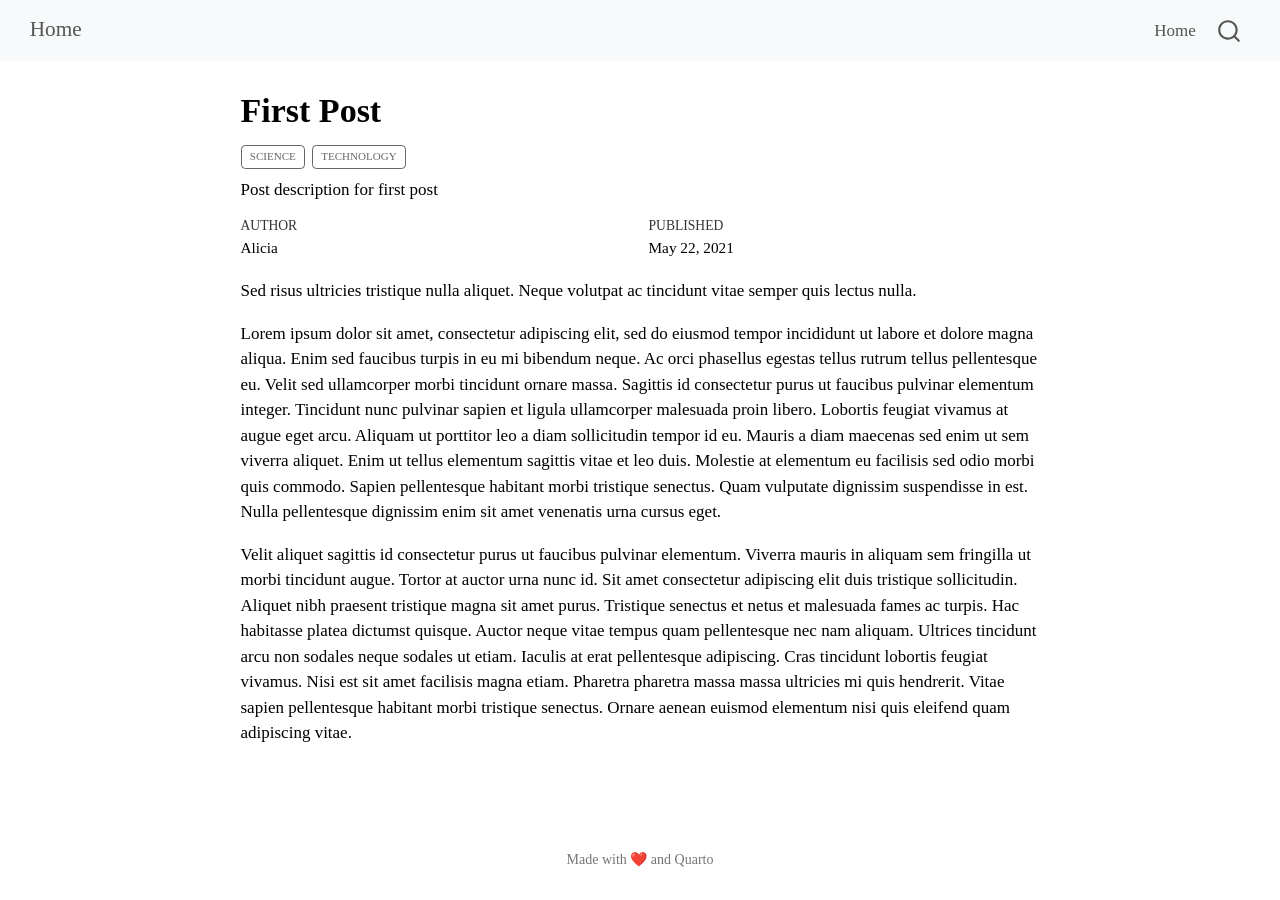
==== blog/first-post/index.html @ 9efdd759 "Built site for gh-pages" ====
<!DOCTYPE html>
<html xmlns="http://www.w3.org/1999/xhtml" lang="en" xml:lang="en"><head>

<meta charset="utf-8">
<meta name="generator" content="quarto-1.5.57">

<meta name="viewport" content="width=device-width, initial-scale=1.0, user-scalable=yes">

<meta name="author" content="Alicia">
<meta name="dcterms.date" content="2021-05-22">
<meta name="description" content="Post description for first post">

<title>First Post – Home</title>
<style>
code{white-space: pre-wrap;}
span.smallcaps{font-variant: small-caps;}
div.columns{display: flex; gap: min(4vw, 1.5em);}
div.column{flex: auto; overflow-x: auto;}
div.hanging-indent{margin-left: 1.5em; text-indent: -1.5em;}
ul.task-list{list-style: none;}
ul.task-list li input[type="checkbox"] {
  width: 0.8em;
  margin: 0 0.8em 0.2em -1em; /* quarto-specific, see https://github.com/quarto-dev/quarto-cli/issues/4556 */ 
  vertical-align: middle;
}
</style>


<script src="../../site_libs/quarto-nav/quarto-nav.js"></script>
<script src="../../site_libs/quarto-nav/headroom.min.js"></script>
<script src="../../site_libs/clipboard/clipboard.min.js"></script>
<script src="../../site_libs/quarto-search/autocomplete.umd.js"></script>
<script src="../../site_libs/quarto-search/fuse.min.js"></script>
<script src="../../site_libs/quarto-search/quarto-search.js"></script>
<meta name="quarto:offset" content="../../">
<script src="../../site_libs/quarto-html/quarto.js"></script>
<script src="../../site_libs/quarto-html/popper.min.js"></script>
<script src="../../site_libs/quarto-html/tippy.umd.min.js"></script>
<script src="../../site_libs/quarto-html/anchor.min.js"></script>
<link href="../../site_libs/quarto-html/tippy.css" rel="stylesheet">
<link href="../../site_libs/quarto-html/quarto-syntax-highlighting.css" rel="stylesheet" id="quarto-text-highlighting-styles">
<script src="../../site_libs/bootstrap/bootstrap.min.js"></script>
<link href="../../site_libs/bootstrap/bootstrap-icons.css" rel="stylesheet">
<link href="../../site_libs/bootstrap/bootstrap.min.css" rel="stylesheet" id="quarto-bootstrap" data-mode="light">
<script id="quarto-search-options" type="application/json">{
  "location": "navbar",
  "copy-button": false,
  "collapse-after": 3,
  "panel-placement": "end",
  "type": "overlay",
  "limit": 50,
  "keyboard-shortcut": [
    "f",
    "/",
    "s"
  ],
  "show-item-context": false,
  "language": {
    "search-no-results-text": "No results",
    "search-matching-documents-text": "matching documents",
    "search-copy-link-title": "Copy link to search",
    "search-hide-matches-text": "Hide additional matches",
    "search-more-match-text": "more match in this document",
    "search-more-matches-text": "more matches in this document",
    "search-clear-button-title": "Clear",
    "search-text-placeholder": "",
    "search-detached-cancel-button-title": "Cancel",
    "search-submit-button-title": "Submit",
    "search-label": "Search"
  }
}</script>


<meta property="og:title" content="First Post – Home">
<meta property="og:description" content="Post description for first post">
<meta property="og:image" content="cover.jpg">
<meta property="og:site_name" content="Home">
</head>

<body class="nav-fixed fullcontent">

<div id="quarto-search-results"></div>
  <header id="quarto-header" class="headroom fixed-top">
    <nav class="navbar navbar-expand-lg " data-bs-theme="dark">
      <div class="navbar-container container-fluid">
      <div class="navbar-brand-container mx-auto">
    <a class="navbar-brand" href="../../index.html">
    <span class="navbar-title">Home</span>
    </a>
  </div>
            <div id="quarto-search" class="" title="Search"></div>
          <button class="navbar-toggler" type="button" data-bs-toggle="collapse" data-bs-target="#navbarCollapse" aria-controls="navbarCollapse" role="menu" aria-expanded="false" aria-label="Toggle navigation" onclick="if (window.quartoToggleHeadroom) { window.quartoToggleHeadroom(); }">
  <span class="navbar-toggler-icon"></span>
</button>
          <div class="collapse navbar-collapse" id="navbarCollapse">
            <ul class="navbar-nav navbar-nav-scroll ms-auto">
  <li class="nav-item">
    <a class="nav-link" href="../../index.html"> 
<span class="menu-text">Home</span></a>
  </li>  
</ul>
          </div> <!-- /navcollapse -->
            <div class="quarto-navbar-tools">
</div>
      </div> <!-- /container-fluid -->
    </nav>
</header>
<!-- content -->
<div id="quarto-content" class="quarto-container page-columns page-rows-contents page-layout-article page-navbar">
<!-- sidebar -->
<!-- margin-sidebar -->
    
<!-- main -->
<main class="content" id="quarto-document-content">

<header id="title-block-header" class="quarto-title-block default">
<div class="quarto-title">
<h1 class="title">First Post</h1>
  <div class="quarto-categories">
    <div class="quarto-category">Science</div>
    <div class="quarto-category">Technology</div>
  </div>
  </div>

<div>
  <div class="description">
    Post description for first post
  </div>
</div>


<div class="quarto-title-meta">

    <div>
    <div class="quarto-title-meta-heading">Author</div>
    <div class="quarto-title-meta-contents">
             <p>Alicia </p>
          </div>
  </div>
    
    <div>
    <div class="quarto-title-meta-heading">Published</div>
    <div class="quarto-title-meta-contents">
      <p class="date">May 22, 2021</p>
    </div>
  </div>
  
    
  </div>
  


</header>


<p>Sed risus ultricies tristique nulla aliquet. Neque volutpat ac tincidunt vitae semper quis lectus nulla.</p>
<p>Lorem ipsum dolor sit amet, consectetur adipiscing elit, sed do eiusmod tempor incididunt ut labore et dolore magna aliqua. Enim sed faucibus turpis in eu mi bibendum neque. Ac orci phasellus egestas tellus rutrum tellus pellentesque eu. Velit sed ullamcorper morbi tincidunt ornare massa. Sagittis id consectetur purus ut faucibus pulvinar elementum integer. Tincidunt nunc pulvinar sapien et ligula ullamcorper malesuada proin libero. Lobortis feugiat vivamus at augue eget arcu. Aliquam ut porttitor leo a diam sollicitudin tempor id eu. Mauris a diam maecenas sed enim ut sem viverra aliquet. Enim ut tellus elementum sagittis vitae et leo duis. Molestie at elementum eu facilisis sed odio morbi quis commodo. Sapien pellentesque habitant morbi tristique senectus. Quam vulputate dignissim suspendisse in est. Nulla pellentesque dignissim enim sit amet venenatis urna cursus eget.</p>
<p>Velit aliquet sagittis id consectetur purus ut faucibus pulvinar elementum. Viverra mauris in aliquam sem fringilla ut morbi tincidunt augue. Tortor at auctor urna nunc id. Sit amet consectetur adipiscing elit duis tristique sollicitudin. Aliquet nibh praesent tristique magna sit amet purus. Tristique senectus et netus et malesuada fames ac turpis. Hac habitasse platea dictumst quisque. Auctor neque vitae tempus quam pellentesque nec nam aliquam. Ultrices tincidunt arcu non sodales neque sodales ut etiam. Iaculis at erat pellentesque adipiscing. Cras tincidunt lobortis feugiat vivamus. Nisi est sit amet facilisis magna etiam. Pharetra pharetra massa massa ultricies mi quis hendrerit. Vitae sapien pellentesque habitant morbi tristique senectus. Ornare aenean euismod elementum nisi quis eleifend quam adipiscing vitae.</p>



</main> <!-- /main -->
<script id="quarto-html-after-body" type="application/javascript">
window.document.addEventListener("DOMContentLoaded", function (event) {
  const toggleBodyColorMode = (bsSheetEl) => {
    const mode = bsSheetEl.getAttribute("data-mode");
    const bodyEl = window.document.querySelector("body");
    if (mode === "dark") {
      bodyEl.classList.add("quarto-dark");
      bodyEl.classList.remove("quarto-light");
    } else {
      bodyEl.classList.add("quarto-light");
      bodyEl.classList.remove("quarto-dark");
    }
  }
  const toggleBodyColorPrimary = () => {
    const bsSheetEl = window.document.querySelector("link#quarto-bootstrap");
    if (bsSheetEl) {
      toggleBodyColorMode(bsSheetEl);
    }
  }
  toggleBodyColorPrimary();  
  const icon = "";
  const anchorJS = new window.AnchorJS();
  anchorJS.options = {
    placement: 'right',
    icon: icon
  };
  anchorJS.add('.anchored');
  const isCodeAnnotation = (el) => {
    for (const clz of el.classList) {
      if (clz.startsWith('code-annotation-')) {                     
        return true;
      }
    }
    return false;
  }
  const onCopySuccess = function(e) {
    // button target
    const button = e.trigger;
    // don't keep focus
    button.blur();
    // flash "checked"
    button.classList.add('code-copy-button-checked');
    var currentTitle = button.getAttribute("title");
    button.setAttribute("title", "Copied!");
    let tooltip;
    if (window.bootstrap) {
      button.setAttribute("data-bs-toggle", "tooltip");
      button.setAttribute("data-bs-placement", "left");
      button.setAttribute("data-bs-title", "Copied!");
      tooltip = new bootstrap.Tooltip(button, 
        { trigger: "manual", 
          customClass: "code-copy-button-tooltip",
          offset: [0, -8]});
      tooltip.show();    
    }
    setTimeout(function() {
      if (tooltip) {
        tooltip.hide();
        button.removeAttribute("data-bs-title");
        button.removeAttribute("data-bs-toggle");
        button.removeAttribute("data-bs-placement");
      }
      button.setAttribute("title", currentTitle);
      button.classList.remove('code-copy-button-checked');
    }, 1000);
    // clear code selection
    e.clearSelection();
  }
  const getTextToCopy = function(trigger) {
      const codeEl = trigger.previousElementSibling.cloneNode(true);
      for (const childEl of codeEl.children) {
        if (isCodeAnnotation(childEl)) {
          childEl.remove();
        }
      }
      return codeEl.innerText;
  }
  const clipboard = new window.ClipboardJS('.code-copy-button:not([data-in-quarto-modal])', {
    text: getTextToCopy
  });
  clipboard.on('success', onCopySuccess);
  if (window.document.getElementById('quarto-embedded-source-code-modal')) {
    // For code content inside modals, clipBoardJS needs to be initialized with a container option
    // TODO: Check when it could be a function (https://github.com/zenorocha/clipboard.js/issues/860)
    const clipboardModal = new window.ClipboardJS('.code-copy-button[data-in-quarto-modal]', {
      text: getTextToCopy,
      container: window.document.getElementById('quarto-embedded-source-code-modal')
    });
    clipboardModal.on('success', onCopySuccess);
  }
    var localhostRegex = new RegExp(/^(?:http|https):\/\/localhost\:?[0-9]*\//);
    var mailtoRegex = new RegExp(/^mailto:/);
      var filterRegex = new RegExp('/' + window.location.host + '/');
    var isInternal = (href) => {
        return filterRegex.test(href) || localhostRegex.test(href) || mailtoRegex.test(href);
    }
    // Inspect non-navigation links and adorn them if external
 	var links = window.document.querySelectorAll('a[href]:not(.nav-link):not(.navbar-brand):not(.toc-action):not(.sidebar-link):not(.sidebar-item-toggle):not(.pagination-link):not(.no-external):not([aria-hidden]):not(.dropdown-item):not(.quarto-navigation-tool):not(.about-link)');
    for (var i=0; i<links.length; i++) {
      const link = links[i];
      if (!isInternal(link.href)) {
        // undo the damage that might have been done by quarto-nav.js in the case of
        // links that we want to consider external
        if (link.dataset.originalHref !== undefined) {
          link.href = link.dataset.originalHref;
        }
      }
    }
  function tippyHover(el, contentFn, onTriggerFn, onUntriggerFn) {
    const config = {
      allowHTML: true,
      maxWidth: 500,
      delay: 100,
      arrow: false,
      appendTo: function(el) {
          return el.parentElement;
      },
      interactive: true,
      interactiveBorder: 10,
      theme: 'quarto',
      placement: 'bottom-start',
    };
    if (contentFn) {
      config.content = contentFn;
    }
    if (onTriggerFn) {
      config.onTrigger = onTriggerFn;
    }
    if (onUntriggerFn) {
      config.onUntrigger = onUntriggerFn;
    }
    window.tippy(el, config); 
  }
  const noterefs = window.document.querySelectorAll('a[role="doc-noteref"]');
  for (var i=0; i<noterefs.length; i++) {
    const ref = noterefs[i];
    tippyHover(ref, function() {
      // use id or data attribute instead here
      let href = ref.getAttribute('data-footnote-href') || ref.getAttribute('href');
      try { href = new URL(href).hash; } catch {}
      const id = href.replace(/^#\/?/, "");
      const note = window.document.getElementById(id);
      if (note) {
        return note.innerHTML;
      } else {
        return "";
      }
    });
  }
  const xrefs = window.document.querySelectorAll('a.quarto-xref');
  const processXRef = (id, note) => {
    // Strip column container classes
    const stripColumnClz = (el) => {
      el.classList.remove("page-full", "page-columns");
      if (el.children) {
        for (const child of el.children) {
          stripColumnClz(child);
        }
      }
    }
    stripColumnClz(note)
    if (id === null || id.startsWith('sec-')) {
      // Special case sections, only their first couple elements
      const container = document.createElement("div");
      if (note.children && note.children.length > 2) {
        container.appendChild(note.children[0].cloneNode(true));
        for (let i = 1; i < note.children.length; i++) {
          const child = note.children[i];
          if (child.tagName === "P" && child.innerText === "") {
            continue;
          } else {
            container.appendChild(child.cloneNode(true));
            break;
          }
        }
        if (window.Quarto?.typesetMath) {
          window.Quarto.typesetMath(container);
        }
        return container.innerHTML
      } else {
        if (window.Quarto?.typesetMath) {
          window.Quarto.typesetMath(note);
        }
        return note.innerHTML;
      }
    } else {
      // Remove any anchor links if they are present
      const anchorLink = note.querySelector('a.anchorjs-link');
      if (anchorLink) {
        anchorLink.remove();
      }
      if (window.Quarto?.typesetMath) {
        window.Quarto.typesetMath(note);
      }
      // TODO in 1.5, we should make sure this works without a callout special case
      if (note.classList.contains("callout")) {
        return note.outerHTML;
      } else {
        return note.innerHTML;
      }
    }
  }
  for (var i=0; i<xrefs.length; i++) {
    const xref = xrefs[i];
    tippyHover(xref, undefined, function(instance) {
      instance.disable();
      let url = xref.getAttribute('href');
      let hash = undefined; 
      if (url.startsWith('#')) {
        hash = url;
      } else {
        try { hash = new URL(url).hash; } catch {}
      }
      if (hash) {
        const id = hash.replace(/^#\/?/, "");
        const note = window.document.getElementById(id);
        if (note !== null) {
          try {
            const html = processXRef(id, note.cloneNode(true));
            instance.setContent(html);
          } finally {
            instance.enable();
            instance.show();
          }
        } else {
          // See if we can fetch this
          fetch(url.split('#')[0])
          .then(res => res.text())
          .then(html => {
            const parser = new DOMParser();
            const htmlDoc = parser.parseFromString(html, "text/html");
            const note = htmlDoc.getElementById(id);
            if (note !== null) {
              const html = processXRef(id, note);
              instance.setContent(html);
            } 
          }).finally(() => {
            instance.enable();
            instance.show();
          });
        }
      } else {
        // See if we can fetch a full url (with no hash to target)
        // This is a special case and we should probably do some content thinning / targeting
        fetch(url)
        .then(res => res.text())
        .then(html => {
          const parser = new DOMParser();
          const htmlDoc = parser.parseFromString(html, "text/html");
          const note = htmlDoc.querySelector('main.content');
          if (note !== null) {
            // This should only happen for chapter cross references
            // (since there is no id in the URL)
            // remove the first header
            if (note.children.length > 0 && note.children[0].tagName === "HEADER") {
              note.children[0].remove();
            }
            const html = processXRef(null, note);
            instance.setContent(html);
          } 
        }).finally(() => {
          instance.enable();
          instance.show();
        });
      }
    }, function(instance) {
    });
  }
      let selectedAnnoteEl;
      const selectorForAnnotation = ( cell, annotation) => {
        let cellAttr = 'data-code-cell="' + cell + '"';
        let lineAttr = 'data-code-annotation="' +  annotation + '"';
        const selector = 'span[' + cellAttr + '][' + lineAttr + ']';
        return selector;
      }
      const selectCodeLines = (annoteEl) => {
        const doc = window.document;
        const targetCell = annoteEl.getAttribute("data-target-cell");
        const targetAnnotation = annoteEl.getAttribute("data-target-annotation");
        const annoteSpan = window.document.querySelector(selectorForAnnotation(targetCell, targetAnnotation));
        const lines = annoteSpan.getAttribute("data-code-lines").split(",");
        const lineIds = lines.map((line) => {
          return targetCell + "-" + line;
        })
        let top = null;
        let height = null;
        let parent = null;
        if (lineIds.length > 0) {
            //compute the position of the single el (top and bottom and make a div)
            const el = window.document.getElementById(lineIds[0]);
            top = el.offsetTop;
            height = el.offsetHeight;
            parent = el.parentElement.parentElement;
          if (lineIds.length > 1) {
            const lastEl = window.document.getElementById(lineIds[lineIds.length - 1]);
            const bottom = lastEl.offsetTop + lastEl.offsetHeight;
            height = bottom - top;
          }
          if (top !== null && height !== null && parent !== null) {
            // cook up a div (if necessary) and position it 
            let div = window.document.getElementById("code-annotation-line-highlight");
            if (div === null) {
              div = window.document.createElement("div");
              div.setAttribute("id", "code-annotation-line-highlight");
              div.style.position = 'absolute';
              parent.appendChild(div);
            }
            div.style.top = top - 2 + "px";
            div.style.height = height + 4 + "px";
            div.style.left = 0;
            let gutterDiv = window.document.getElementById("code-annotation-line-highlight-gutter");
            if (gutterDiv === null) {
              gutterDiv = window.document.createElement("div");
              gutterDiv.setAttribute("id", "code-annotation-line-highlight-gutter");
              gutterDiv.style.position = 'absolute';
              const codeCell = window.document.getElementById(targetCell);
              const gutter = codeCell.querySelector('.code-annotation-gutter');
              gutter.appendChild(gutterDiv);
            }
            gutterDiv.style.top = top - 2 + "px";
            gutterDiv.style.height = height + 4 + "px";
          }
          selectedAnnoteEl = annoteEl;
        }
      };
      const unselectCodeLines = () => {
        const elementsIds = ["code-annotation-line-highlight", "code-annotation-line-highlight-gutter"];
        elementsIds.forEach((elId) => {
          const div = window.document.getElementById(elId);
          if (div) {
            div.remove();
          }
        });
        selectedAnnoteEl = undefined;
      };
        // Handle positioning of the toggle
    window.addEventListener(
      "resize",
      throttle(() => {
        elRect = undefined;
        if (selectedAnnoteEl) {
          selectCodeLines(selectedAnnoteEl);
        }
      }, 10)
    );
    function throttle(fn, ms) {
    let throttle = false;
    let timer;
      return (...args) => {
        if(!throttle) { // first call gets through
            fn.apply(this, args);
            throttle = true;
        } else { // all the others get throttled
            if(timer) clearTimeout(timer); // cancel #2
            timer = setTimeout(() => {
              fn.apply(this, args);
              timer = throttle = false;
            }, ms);
        }
      };
    }
      // Attach click handler to the DT
      const annoteDls = window.document.querySelectorAll('dt[data-target-cell]');
      for (const annoteDlNode of annoteDls) {
        annoteDlNode.addEventListener('click', (event) => {
          const clickedEl = event.target;
          if (clickedEl !== selectedAnnoteEl) {
            unselectCodeLines();
            const activeEl = window.document.querySelector('dt[data-target-cell].code-annotation-active');
            if (activeEl) {
              activeEl.classList.remove('code-annotation-active');
            }
            selectCodeLines(clickedEl);
            clickedEl.classList.add('code-annotation-active');
          } else {
            // Unselect the line
            unselectCodeLines();
            clickedEl.classList.remove('code-annotation-active');
          }
        });
      }
  const findCites = (el) => {
    const parentEl = el.parentElement;
    if (parentEl) {
      const cites = parentEl.dataset.cites;
      if (cites) {
        return {
          el,
          cites: cites.split(' ')
        };
      } else {
        return findCites(el.parentElement)
      }
    } else {
      return undefined;
    }
  };
  var bibliorefs = window.document.querySelectorAll('a[role="doc-biblioref"]');
  for (var i=0; i<bibliorefs.length; i++) {
    const ref = bibliorefs[i];
    const citeInfo = findCites(ref);
    if (citeInfo) {
      tippyHover(citeInfo.el, function() {
        var popup = window.document.createElement('div');
        citeInfo.cites.forEach(function(cite) {
          var citeDiv = window.document.createElement('div');
          citeDiv.classList.add('hanging-indent');
          citeDiv.classList.add('csl-entry');
          var biblioDiv = window.document.getElementById('ref-' + cite);
          if (biblioDiv) {
            citeDiv.innerHTML = biblioDiv.innerHTML;
          }
          popup.appendChild(citeDiv);
        });
        return popup.innerHTML;
      });
    }
  }
});
</script>
</div> <!-- /content -->
<footer class="footer">
  <div class="nav-footer">
    <div class="nav-footer-left">
      &nbsp;
    </div>   
    <div class="nav-footer-center">
<p>Made with ❤️ and Quarto</p>
</div>
    <div class="nav-footer-right">
      &nbsp;
    </div>
  </div>
</footer>




</body></html>
---- site_libs/quarto-html/tippy.css ----
.tippy-box[data-animation=fade][data-state=hidden]{opacity:0}[data-tippy-root]{max-width:calc(100vw - 10px)}.tippy-box{position:relative;background-color:#333;color:#fff;border-radius:4px;font-size:14px;line-height:1.4;white-space:normal;outline:0;transition-property:transform,visibility,opacity}.tippy-box[data-placement^=top]>.tippy-arrow{bottom:0}.tippy-box[data-placement^=top]>.tippy-arrow:before{bottom:-7px;left:0;border-width:8px 8px 0;border-top-color:initial;transform-origin:center top}.tippy-box[data-placement^=bottom]>.tippy-arrow{top:0}.tippy-box[data-placement^=bottom]>.tippy-arrow:before{top:-7px;left:0;border-width:0 8px 8px;border-bottom-color:initial;transform-origin:center bottom}.tippy-box[data-placement^=left]>.tippy-arrow{right:0}.tippy-box[data-placement^=left]>.tippy-arrow:before{border-width:8px 0 8px 8px;border-left-color:initial;right:-7px;transform-origin:center left}.tippy-box[data-placement^=right]>.tippy-arrow{left:0}.tippy-box[data-placement^=right]>.tippy-arrow:before{left:-7px;border-width:8px 8px 8px 0;border-right-color:initial;transform-origin:center right}.tippy-box[data-inertia][data-state=visible]{transition-timing-function:cubic-bezier(.54,1.5,.38,1.11)}.tippy-arrow{width:16px;height:16px;color:#333}.tippy-arrow:before{content:"";position:absolute;border-color:transparent;border-style:solid}.tippy-content{position:relative;padding:5px 9px;z-index:1}
---- site_libs/quarto-html/quarto-syntax-highlighting.css ----
/* quarto syntax highlight colors */
:root {
  --quarto-hl-ot-color: #003B4F;
  --quarto-hl-at-color: #657422;
  --quarto-hl-ss-color: #20794D;
  --quarto-hl-an-color: #5E5E5E;
  --quarto-hl-fu-color: #4758AB;
  --quarto-hl-st-color: #20794D;
  --quarto-hl-cf-color: #003B4F;
  --quarto-hl-op-color: #5E5E5E;
  --quarto-hl-er-color: #AD0000;
  --quarto-hl-bn-color: #AD0000;
  --quarto-hl-al-color: #AD0000;
  --quarto-hl-va-color: #111111;
  --quarto-hl-bu-color: inherit;
  --quarto-hl-ex-color: inherit;
  --quarto-hl-pp-color: #AD0000;
  --quarto-hl-in-color: #5E5E5E;
  --quarto-hl-vs-color: #20794D;
  --quarto-hl-wa-color: #5E5E5E;
  --quarto-hl-do-color: #5E5E5E;
  --quarto-hl-im-color: #00769E;
  --quarto-hl-ch-color: #20794D;
  --quarto-hl-dt-color: #AD0000;
  --quarto-hl-fl-color: #AD0000;
  --quarto-hl-co-color: #5E5E5E;
  --quarto-hl-cv-color: #5E5E5E;
  --quarto-hl-cn-color: #8f5902;
  --quarto-hl-sc-color: #5E5E5E;
  --quarto-hl-dv-color: #AD0000;
  --quarto-hl-kw-color: #003B4F;
}

/* other quarto variables */
:root {
  --quarto-font-monospace: SFMono-Regular, Menlo, Monaco, Consolas, "Liberation Mono", "Courier New", monospace;
}

pre > code.sourceCode > span {
  color: #003B4F;
}

code span {
  color: #003B4F;
}

code.sourceCode > span {
  color: #003B4F;
}

div.sourceCode,
div.sourceCode pre.sourceCode {
  color: #003B4F;
}

code span.ot {
  color: #003B4F;
  font-style: inherit;
}

code span.at {
  color: #657422;
  font-style: inherit;
}

code span.ss {
  color: #20794D;
  font-style: inherit;
}

code span.an {
  color: #5E5E5E;
  font-style: inherit;
}

code span.fu {
  color: #4758AB;
  font-style: inherit;
}

code span.st {
  color: #20794D;
  font-style: inherit;
}

code span.cf {
  color: #003B4F;
  font-weight: bold;
  font-style: inherit;
}

code span.op {
  color: #5E5E5E;
  font-style: inherit;
}

code span.er {
  color: #AD0000;
  font-style: inherit;
}

code span.bn {
  color: #AD0000;
  font-style: inherit;
}

code span.al {
  color: #AD0000;
  font-style: inherit;
}

code span.va {
  color: #111111;
  font-style: inherit;
}

code span.bu {
  font-style: inherit;
}

code span.ex {
  font-style: inherit;
}

code span.pp {
  color: #AD0000;
  font-style: inherit;
}

code span.in {
  color: #5E5E5E;
  font-style: inherit;
}

code span.vs {
  color: #20794D;
  font-style: inherit;
}

code span.wa {
  color: #5E5E5E;
  font-style: italic;
}

code span.do {
  color: #5E5E5E;
  font-style: italic;
}

code span.im {
  color: #00769E;
  font-style: inherit;
}

code span.ch {
  color: #20794D;
  font-style: inherit;
}

code span.dt {
  color: #AD0000;
  font-style: inherit;
}

code span.fl {
  color: #AD0000;
  font-style: inherit;
}

code span.co {
  color: #5E5E5E;
  font-style: inherit;
}

code span.cv {
  color: #5E5E5E;
  font-style: italic;
}

code span.cn {
  color: #8f5902;
  font-style: inherit;
}

code span.sc {
  color: #5E5E5E;
  font-style: inherit;
}

code span.dv {
  color: #AD0000;
  font-style: inherit;
}

code span.kw {
  color: #003B4F;
  font-weight: bold;
  font-style: inherit;
}

.prevent-inlining {
  content: "</";
}

/*# sourceMappingURL=debc5d5d77c3f9108843748ff7464032.css.map */
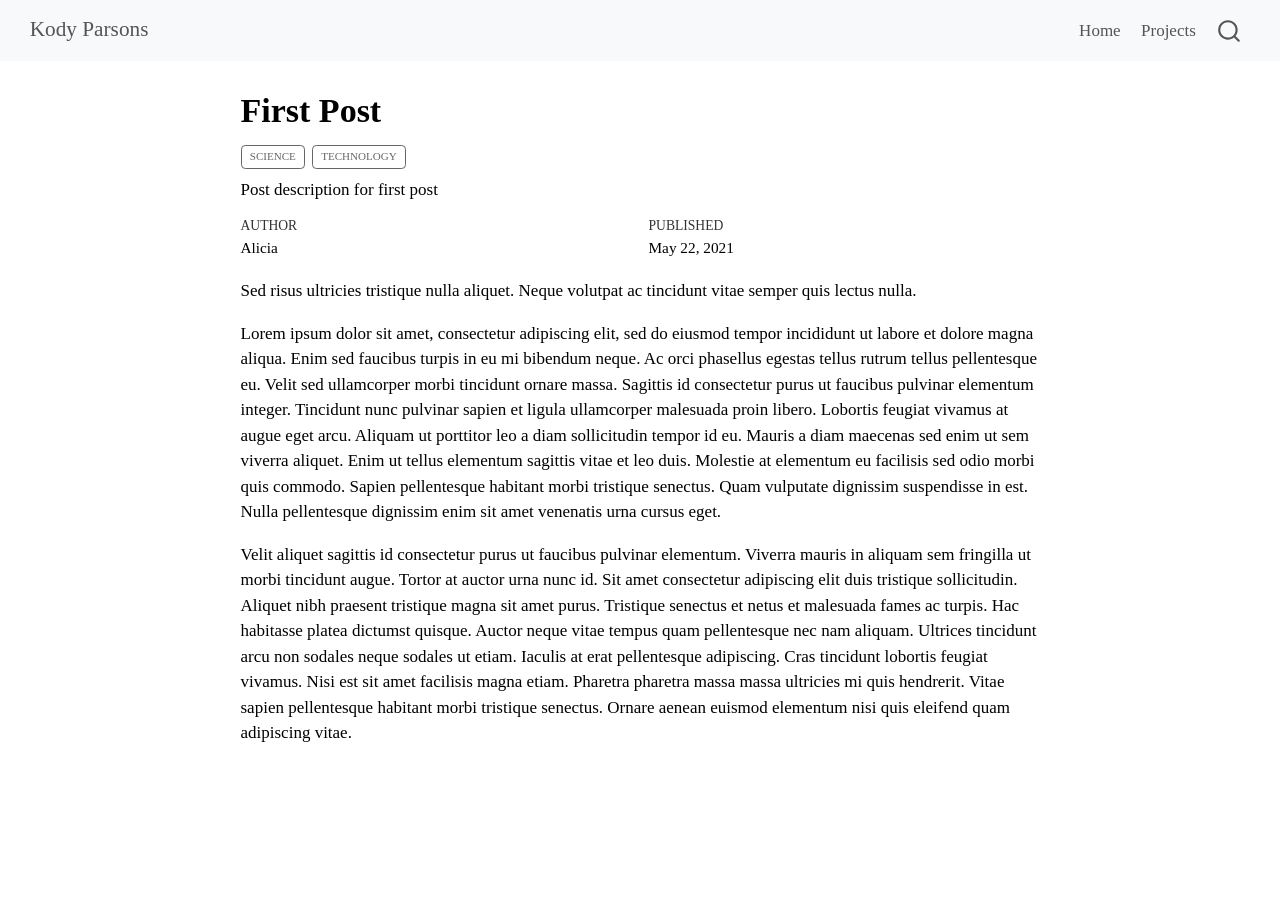
==== commit a8d949bc: "Built site for gh-pages" ====
--- a/blog/first-post/index.html
+++ b/blog/first-post/index.html
@@ -10,7 +10,7 @@
 <meta name="dcterms.date" content="2021-05-22">
 <meta name="description" content="Post description for first post">
 
-<title>First Post – Home</title>
+<title>First Post – Kody Parsons</title>
 <style>
 code{white-space: pre-wrap;}
 span.smallcaps{font-variant: small-caps;}
@@ -71,10 +71,10 @@
 }</script>
 
 
-<meta property="og:title" content="First Post – Home">
+<meta property="og:title" content="First Post – Kody Parsons">
 <meta property="og:description" content="Post description for first post">
-<meta property="og:image" content="cover.jpg">
-<meta property="og:site_name" content="Home">
+<meta property="og:image" content="https://KodyParsons.github.io/blog/first-post/cover.jpg">
+<meta property="og:site_name" content="Kody Parsons">
 </head>
 
 <body class="nav-fixed fullcontent">
@@ -85,7 +85,7 @@
       <div class="navbar-container container-fluid">
       <div class="navbar-brand-container mx-auto">
     <a class="navbar-brand" href="../../index.html">
-    <span class="navbar-title">Home</span>
+    <span class="navbar-title">Kody Parsons</span>
     </a>
   </div>
             <div id="quarto-search" class="" title="Search"></div>
@@ -97,6 +97,10 @@
   <li class="nav-item">
     <a class="nav-link" href="../../index.html"> 
 <span class="menu-text">Home</span></a>
+  </li>  
+  <li class="nav-item">
+    <a class="nav-link" href="../../projects/index.html"> 
+<span class="menu-text">Projects</span></a>
   </li>  
 </ul>
           </div> <!-- /navcollapse -->
@@ -252,7 +256,7 @@
   }
     var localhostRegex = new RegExp(/^(?:http|https):\/\/localhost\:?[0-9]*\//);
     var mailtoRegex = new RegExp(/^mailto:/);
-      var filterRegex = new RegExp('/' + window.location.host + '/');
+      var filterRegex = new RegExp("https:\/\/KodyParsons\.github\.io\/");
     var isInternal = (href) => {
         return filterRegex.test(href) || localhostRegex.test(href) || mailtoRegex.test(href);
     }
@@ -581,19 +585,6 @@
 });
 </script>
 </div> <!-- /content -->
-<footer class="footer">
-  <div class="nav-footer">
-    <div class="nav-footer-left">
-      &nbsp;
-    </div>   
-    <div class="nav-footer-center">
-<p>Made with ❤️ and Quarto</p>
-</div>
-    <div class="nav-footer-right">
-      &nbsp;
-    </div>
-  </div>
-</footer>
 
 
 
